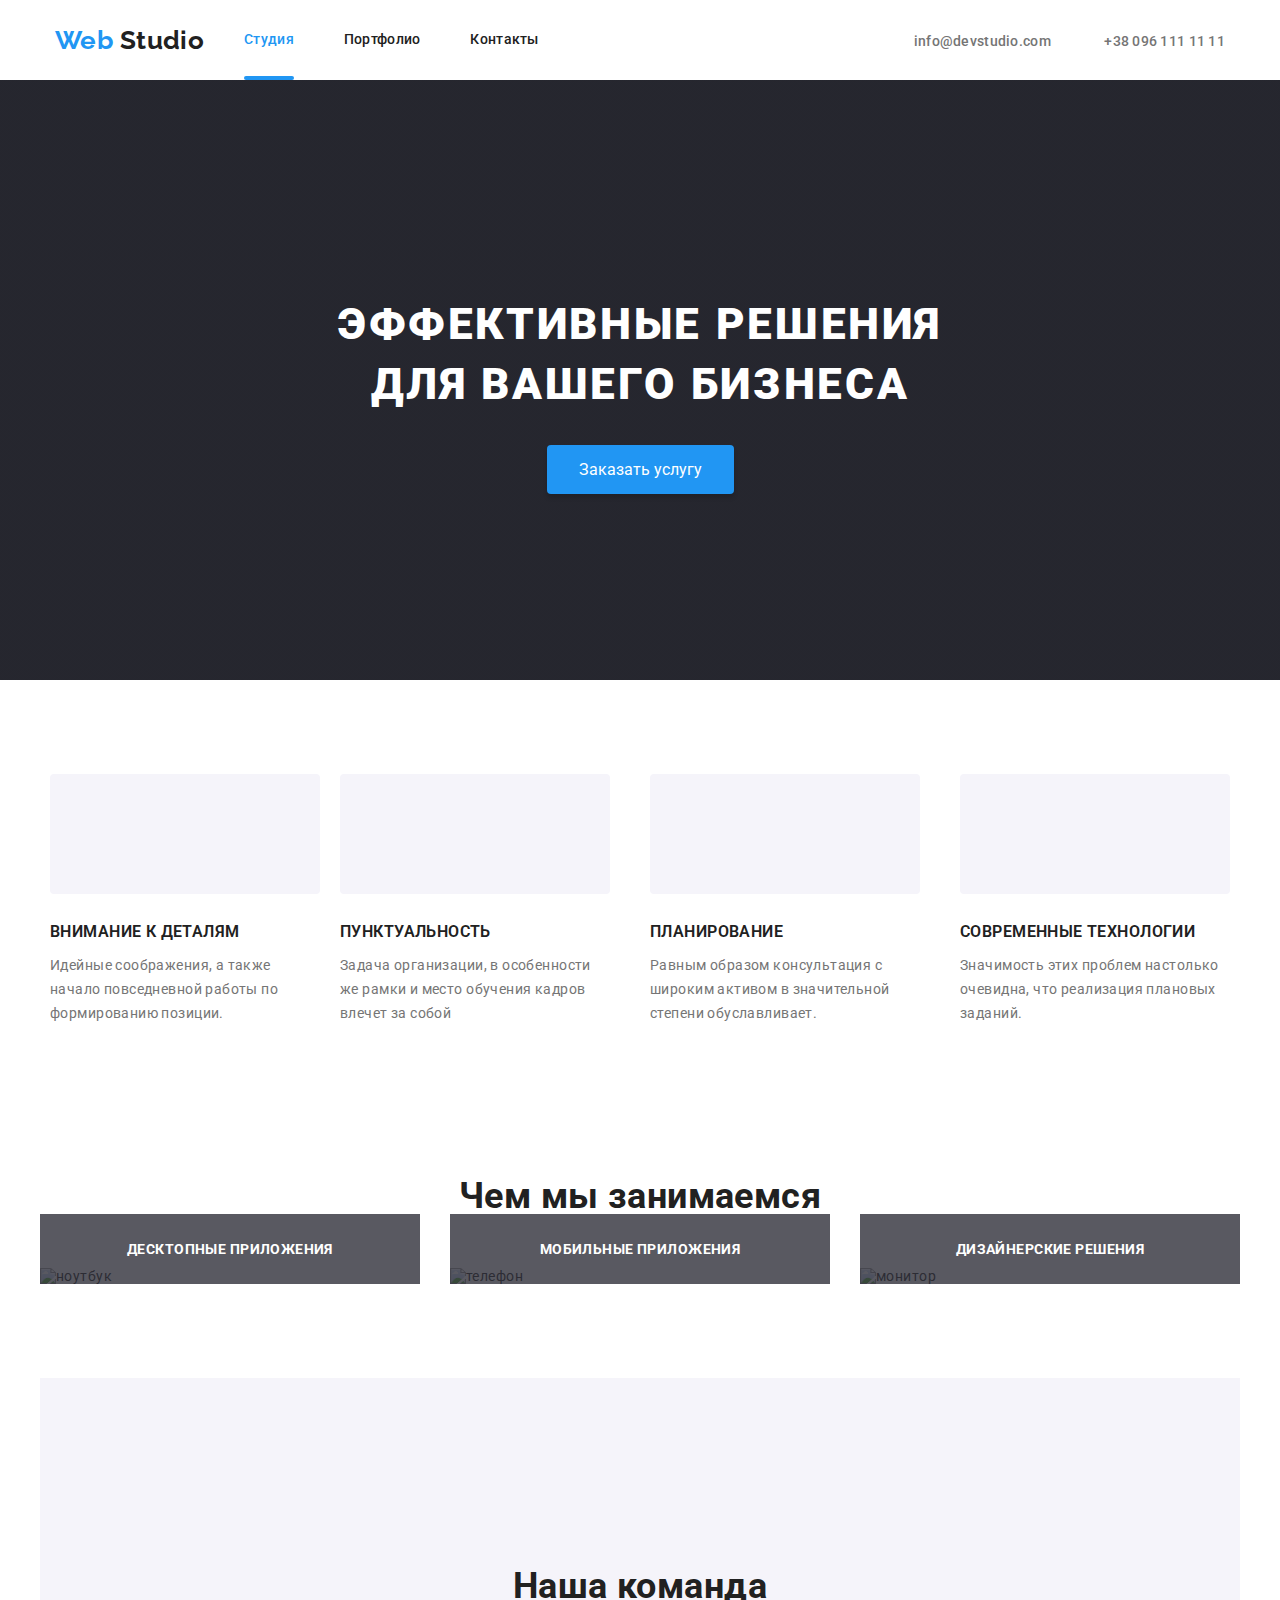
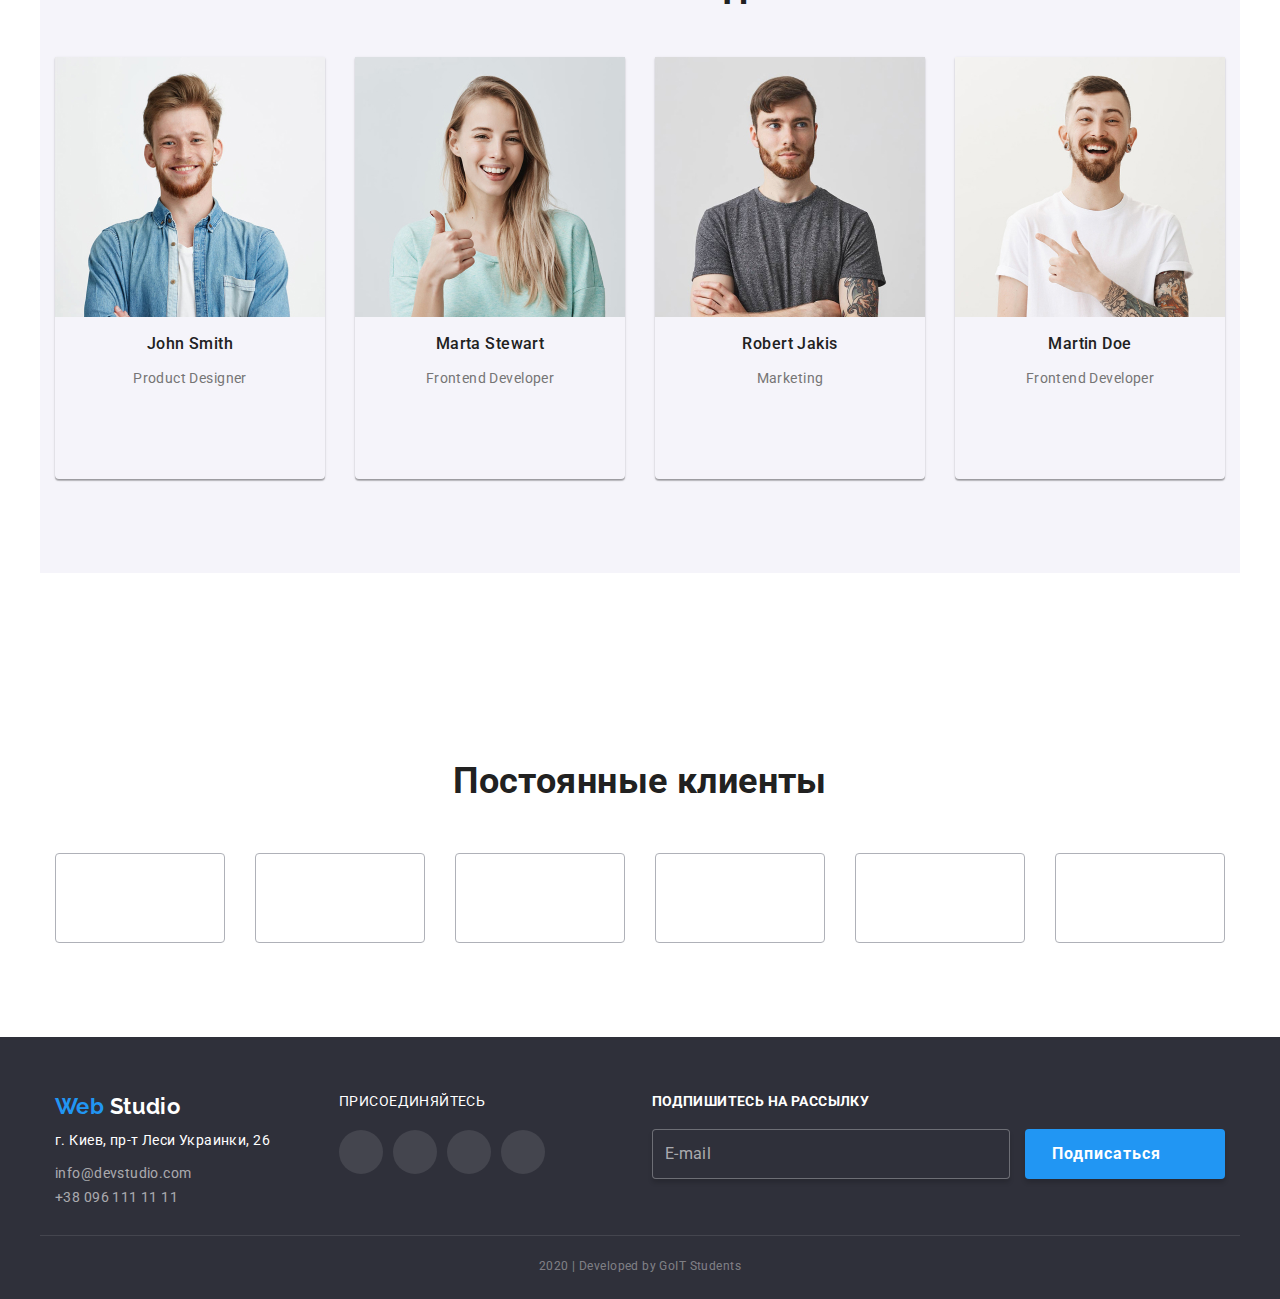
==== index.html @ 8fcf107e "add scss and color" ====
<!DOCTYPE html>
<html lang="ru">
  <head>
    <meta charset="UTF-8" />
    <meta name="viewport" content="width=device-width, initial-scale=1.0" />
    <title>Студия</title>
    <link
      href="https://fonts.googleapis.com/css2?family=Raleway:wght@700&family=Roboto:wght@400;500;700&display=swap"
      rel="stylesheet"
    />
    <link
      rel="stylesheet"
      href="https://cdnjs.cloudflare.com/ajax/libs/modern-normalize/0.6.0/modern-normalize.min.css"
    />
    <link rel="stylesheet" href="./css/main.min.css" />
  </head>
  <body>
    <!-- шапка-->
    <header>
      <div class="container mainmenu">
        <nav class="topmenu">
          <a href="./index.html" class="logo">
            <span class="logo-blue">Web</span> Studio</a
          >
          <ul class="navigatoin clermargin">
            <li class="item">
              <a href="./index.html" class="navigatoin-link current">Студия</a>
            </li>
            <li class="item">
              <a href="./portfolio.html" class="navigatoin-link">Портфолио </a>
            </li>
            <li class="item">
              <a href="#" class="navigatoin-link">Контакты</a>
            </li>
          </ul>
        </nav>
        <ul class="clermargin connect">
          <li class="item connect-navigation">
            <svg class="connect-icon" width="16" height="11">
              <use href="./img/sprite.svg#mail"></use>
            </svg>
            <a href="mailto:info@devstudio.com" class="contacts-link">
              info@devstudio.com</a
            >
          </li>
          <li class="item connect-navigation">
            <svg class="connect-icon" width="10" height="15">
              <use href="./img/sprite.svg#Phone"></use>
            </svg>
            <a href="tel:+380961111111" class="contacts-link"
              >+38 096 111 11 11</a
            >
          </li>
        </ul>
      </div>
    </header>
    <!-- banner-->
    <section class="banner">
      <h1 class="banner-text">
        эффективные решения <br />
        для вашего бизнеса
      </h1>
      <button type="button" class="banner-buy" data-modal-open>
        Заказать услугу
      </button>
      </div>
        <div class="backdrop is-hidden" data-modal>
          <div class="modal">
            <form action="" class="form" autocomplete="off">
              <b class="form-title">Оставьте свои данные, мы вам перезвоним</b>

              <div class="form-field">
                <input
                  id="mean"
                  type="text"
                  class="modal-input"
                  name="data-contacts"
                  placeholder=" "
                />
                <label for="mean" class="form-label"> Имя</label>
                <svg class="icon-modal" width="18" height="18">
                  <use href="./img/sprite.svg#mean"></use>
                </svg>
              </div>
              <div class="form-field">
                <input
                  id="tel"
                  type="text"
                  class="modal-input"
                  name="data-contacts"
                  placeholder=" "
                />
                <label for="tel" class="form-label"> Телефон</label>
                <svg class="icon-modal" width="18" height="18">
                  <use href="./img/sprite.svg#tel"></use>
                </svg>
              </div>
              <div class="form-field">
                <input
                  id="post"
                  type="text"
                  class="modal-input tel"
                  name="data-contacts"
                  placeholder=" "
                />
                <label for="post" class="form-label"> Почта</label>
                <svg class="icon-modal" width="18" height="18">
                  <use href="./img/sprite.svg#post"></use>
                </svg>
              </div>
              <div class="form-field">
                <input
                  id="coment"
                  type="textarea"
                  class="modal-input coment"
                  name="data-contacts"
                  placeholder=" "
                />
                <label for="coment" class="form-label coment">
                  Комментарий</label
                >
              </div>
              <div class="terms-field">
                <label class="label-checkbox">
                  <input
                    type="checkbox"
                    name="checkbox"
                    check
                    class="input-checkbox"
                  />
                  <span class="icon-checkbox"></span>

                  Соглашаюсь с рассылкой и принимаю
                  <a href="#" class="link-terms"> Условия договора</a>
                </label>
              </div>
              <button type="submit" class="button-submit">Отправить</button>
            </form>
            <button data-modal-close class="modal-btn">
              <svg class="icon-close" width="18" height="18">
                <use href="./img/sprite.svg#close"></use>
              </svg>
            </button>
          </div>
        </div>
    </section>
    <main>
      <!-- особенности  -->
      <section class="properties container downspace">
        <!-- <h2 class="properties-title">особенности</h2> -->
        <ul class="clermargin grup-block">
          <li class="properties-icon">
            <div class="feature-icon">
              <svg class="antenna" width="70" height="65">
                <use href="./img/sprite.svg#antenna"></use>
              </svg>
            </div>
            <h3 class="properties-link">Внимание к деталям</h3>
            <p class="properties-text">
              Идейные соображения, а также начало повседневной работы по
              формированию позиции.
            </p>
          </li>
          <li class="item properties-icon">
            <div class="feature-icon">
              <svg class="antenna" width="70" height="65">
                <use href="./img/sprite.svg#clock"></use>
              </svg>
            </div>
            <h3 class="properties-link">Пунктуальность</h3>
            <p class="properties-text">
              Задача организации, в особенности же рамки и место обучения кадров
              влечет за собой
            </p>
          </li>
          <li class="item properties-icon">
            <div class="feature-icon">
              <svg class="antenna" width="70" height="70">
                <use href="./img/sprite.svg#diagram1"></use>
              </svg>
            </div>
            <h3 class="properties-link">Планирование</h3>
            <p class="properties-text">
              Равным образом консультация с широким активом в значительной
              степени обуславливает.
            </p>
          </li>
          <li class="item properties-icon">
            <div class="feature-icon">
              <svg class="antenna" width="70" height="65">
                <use href="./img/sprite.svg#astronaut"></use>
              </svg>
            </div>
            <h3 class="properties-link">Современные технологии</h3>
            <p class="properties-text">
              Значимость этих проблем настолько очевидна, что реализация
              плановых заданий.
            </p>
          </li>
        </ul>
      </section>
      <!-- Чем мы занимаемся -->
      <section class="worck container downspace">
        <h2 class="topic">Чем мы занимаемся</h2>
        <ul class="clermargin grup-block worck-box">
          <li class="item">
            <img src="./img/box1.jpg" alt=" ноутбук" width="380" />
            <a href="#" class="worck-link">Десктопные приложения</a>
          </li>
          <li class="item">
            <img src="./img/box2.jpg" alt="телефон" width="380" />
            <a href="#" class="worck-link">Мобильные приложения</a>
          </li>
          <li class="item">
            <img src="./img/box3.jpg" alt="монитор" width="380" />
            <a href="#" class="worck-link">Дизайнерские решения</a>
          </li>
        </ul>
      </section>
      <!-- Наша команда -->
      <section class="comand container downspace">
        <h2 class="topic">Наша команда</h2>
        <ul class="clermargin grup-block">
          <li class="item">
            <img
              src="./img/johnsmith.jpg"
              alt="Фотография Джона Смита"
              width="270"
            />
            <h3 class="comand-name autocenter">John Smith</h3>
            <p class="comand-position autocenter">Product Designer</p>
            <ul class="command-link">
              <li>
                <a href="#">
                  <svg class="social-link" width="44" height="44">
                    <use href="./img/sprite.svg#instagram"></use>
                  </svg>
                </a>
              </li>
              <li>
                <a href="#">
                  <svg class="social-link" width="44" height="44">
                    <use href="./img/sprite.svg#twitter"></use>
                  </svg>
                </a>
              </li>
              <li>
                <a href="#">
                  <svg class="social-link" width="44" height="44">
                    <use href="./img/sprite.svg#facebook"></use>
                  </svg>
                </a>
              </li>
              <li>
                <a href="#">
                  <svg class="social-link" width="44" height="44">
                    <use href="./img/sprite.svg#linkid"></use>
                  </svg>
                </a>
              </li>
            </ul>
          </li>
          <li class="item">
            <img
              src="./img/marta.jpg"
              alt="Фотография Марты Стюарт"
              width="270"
            />
            <h3 class="comand-name autocenter">Marta Stewart</h3>
            <p class="comand-position autocenter">Frontend Developer</p>
            <ul class="command-link">
              <li>
                <a href="#">
                  <svg class="social-link" width="44" height="44">
                    <use href="./img/sprite.svg#instagram"></use>
                  </svg>
                </a>
              </li>
              <li>
                <a href="#">
                  <svg class="social-link" width="44" height="44">
                    <use href="./img/sprite.svg#twitter"></use>
                  </svg>
                </a>
              </li>
              <li>
                <a href="#">
                  <svg class="social-link" width="44" height="44">
                    <use href="./img/sprite.svg#facebook"></use>
                  </svg>
                </a>
              </li>
              <li>
                <a href="#">
                  <svg class="social-link" width="44" height="44">
                    <use href="./img/sprite.svg#linkid"></use>
                  </svg>
                </a>
              </li>
            </ul>
          </li>
          <li class="item">
            <img
              src="./img/robertjakis.jpg"
              alt="Фотография Роберта Джекиса"
              width="270"
            />
            <h3 class="comand-name autocenter">Robert Jakis</h3>
            <p class="comand-position autocenter">Marketing</p>
            <ul class="command-link">
              <li>
                <a href="#">
                  <svg class="social-link" width="44" height="44">
                    <use href="./img/sprite.svg#instagram"></use>
                  </svg>
                </a>
              </li>
              <li>
                <a href="#">
                  <svg class="social-link" width="44" height="44">
                    <use href="./img/sprite.svg#twitter"></use>
                  </svg>
                </a>
              </li>
              <li>
                <a href="#">
                  <svg class="social-link" width="44" height="44">
                    <use href="./img/sprite.svg#facebook"></use>
                  </svg>
                </a>
              </li>
              <li>
                <a href="#">
                  <svg class="social-link" width="44" height="44">
                    <use href="./img/sprite.svg#linkid"></use>
                  </svg>
                </a>
              </li>
            </ul>
          </li>
          <li class="item">
            <img
              src="./img/martin.jpg"
              alt="Фотография Мартина Дое"
              width="270"
            />
            <h3 class="comand-name autocenter">Martin Doe</h3>
            <p class="comand-position autocenter">Frontend Developer</p>
            <ul class="command-link">
              <li>
                <a href="#">
                  <svg class="social-link" width="44" height="44">
                    <use href="./img/sprite.svg#instagram"></use>
                  </svg>
                </a>
              </li>
              <li>
                <a href="#">
                  <svg class="social-link" width="44" height="44">
                    <use href="./img/sprite.svg#twitter"></use>
                  </svg>
                </a>
              </li>
              <li>
                <a href="#">
                  <svg class="social-link" width="44" height="44">
                    <use href="./img/sprite.svg#facebook"></use>
                  </svg>
                </a>
              </li>
              <li>
                <a href="#">
                  <svg class="social-link" width="44" height="44">
                    <use href="./img/sprite.svg#linkid"></use>
                  </svg>
                </a>
              </li>
            </ul>
          </li>
        </ul>
      </section>
      <!-- Постоянные клиенты-->
      <section class="clients container downspace">
        <h2 class="topic">Постоянные клиенты</h2>
        <ul class="clermargin grup-block">
          <li class="item clients-logo">
            <a href="#">
              <svg class="clients-ico" width="45" height="49">
                <use href="./img/sprite.svg#logo1"></use>
              </svg>
            </a>
          </li>
          <li class="item clients-logo">
            <a href="#">
              <svg class="clients-ico" width="40" height="50">
                <use href="./img/sprite.svg#logo2"></use>
              </svg>
            </a>
          </li>
          <li class="item clients-logo">
            <a href="#">
              <svg class="clients-ico" width="41" height="42">
                <use href="./img/sprite.svg#logo3"></use>
              </svg>
            </a>
          </li>
          <li class="item clients-logo">
            <a href="#">
              <svg class="clients-ico" width="80" height="42">
                <use href="./img/sprite.svg#logo4"></use>
              </svg>
            </a>
          </li>
          <li class="item clients-logo">
            <a href="#">
              <svg class="clients-ico" width="59" height="47">
                <use href="./img/sprite.svg#logo5"></use>
              </svg>
            </a>
          </li>
          <li class="item clients-logo">
            <a href="#">
              <svg class="clients-ico" width="88" height="45">
                <use href="./img/sprite.svg#logo6"></use>
              </svg>
            </a>
          </li>
        </ul>
      </section>
    </main>
    <!-- подвал    -->
    <footer>
      <div class="fotter-main container">
        <address class="fotter-addres">
          <a href="./index.html" class="fotter-logo">
            <span class="logo-blue">Web</span> Studio</a
          >
          <p class="street">г. Киев, пр-т Леси Украинки, 26</p>
          <ul class="footer-mail">
            <li>
              <a href="mailto:info@devstudio.com" class="fotter-contacts">
                info@devstudio.com</a
              >
            </li>
            <li>
              <a href="tel:+380961111111" class="fotter-contacts"
                >+38 096 111 11 11</a
              >
            </li>
          </ul>
        </address>

        <div>
          <p class="join">присоединяйтесь</p>
          <ul class="command-link footer-social">
            <li>
              <a href="#">
                <svg class="social-ico" width="44" height="44">
                  <use href="./img/sprite.svg#instagram"></use>
                </svg>
              </a>
            </li>
            <li>
              <a href="#">
                <svg class="social-ico" width="44" height="44">
                  <use href="./img/sprite.svg#twitter"></use>
                </svg>
              </a>
            </li>
            <li>
              <a href="#">
                <svg class="social-ico" width="44" height="44">
                  <use href="./img/sprite.svg#facebook"></use>
                </svg>
              </a>
            </li>
            <li>
              <a href="#">
                <svg class="social-ico" width="44" height="44">
                  <use href="./img/sprite.svg#linkid"></use>
                </svg>
              </a>
            </li>
          </ul>
        </div>
        <div class="join-form">
          <b class="join">Подпишитесь на рассылку</b>
          <form action="#">
            <input
              type="email"
              name="email"
              placeholder="E-mail"
              class="form-input"
            />
            <button type="submit" class="submit-botton">
              Подписаться
              <svg class="icon-send" width="24" height="24">
                <use href="./img/sprite.svg#footerfly"></use>
              </svg>
            </button>
          </form>
        </div>
      </div>
      <p class="copi container">2020 | Developed by GoIT Students</p>
    </footer>
    <script>
    (() => {
  const refs = {
    openModalBtn: document.querySelector("[data-modal-open]"),
    closeModalBtn: document.querySelector("[data-modal-close]"),
    modal: document.querySelector("[data-modal]"),
  };

  refs.openModalBtn.addEventListener("click", toggleModal);
  refs.closeModalBtn.addEventListener("click", toggleModal);

  function toggleModal() {
    refs.modal.classList.toggle("is-hidden");
  }
})();
    </script>
  </body>
</html>
---- css/main.min.css ----
img{display:block;max-width:100%;height:auto}a{text-decoration:none}ul{list-style-type:none}.container{margin-left:auto;margin-right:auto;width:1200px;padding-left:15px;padding-right:15px}.clermargin{margin-top:0px;margin-bottom:0px}.downspace{padding-top:94px;padding-bottom:94px;padding-left:0px;padding-right:0px}.autocenter{text-align:center}.grup-block{display:-webkit-box;display:-ms-flexbox;display:flex;-ms-flex-line-pack:center;align-content:center;-webkit-box-pack:center;-ms-flex-pack:center;justify-content:center;padding-left:0px}.grup-block .item+.item{margin-left:30px}body{font-family:Roboto, sans-serif;color:#212121;font-weight:400;font-size:14px;line-height:16px;letter-spacing:0.03em}.header{background:#fff}.mainmenu{display:-webkit-box;display:-ms-flexbox;display:flex;-webkit-box-align:center;-ms-flex-align:center;align-items:center;-webkit-box-pack:justify;-ms-flex-pack:justify;justify-content:space-between}.topmenu{display:-webkit-box;display:-ms-flexbox;display:flex;-webkit-box-align:center;-ms-flex-align:center;align-items:center;-webkit-box-pack:start;-ms-flex-pack:start;justify-content:flex-start}.logo{font-family:Raleway;font-weight:700;font-size:26px;line-height:1.19;color:#212121}.logo-blue{color:#2196f3}.navigatoin{display:-webkit-box;display:-ms-flexbox;display:flex}.navigatoin .item:not(:last-child){margin-right:50px}.navigatoin-link{font-weight:500;font-size:14px;line-height:1.14;letter-spacing:0.02em;color:#212121;display:block;padding-top:32px;padding-bottom:32px;-webkit-transition:color 250ms cubic-bezier(0.4, 0, 0.2, 1);transition:color 250ms cubic-bezier(0.4, 0, 0.2, 1)}.current{position:relative;color:#2196f3}.current::after{content:"";position:absolute;width:100%;height:4px;left:0;margin-top:44px;background:#2196f3;border-radius:2px}h2{margin-top:0px;margin-bottom:0px}.connect{display:-webkit-box;display:-ms-flexbox;display:flex;-webkit-box-align:baseline;-ms-flex-align:baseline;align-items:baseline}.connect .item+.item{margin-left:30px}.contacts-link{font-weight:500;font-size:14px;line-height:16px;letter-spacing:0.02em;color:#757575;-webkit-transition:color 250ms cubic-bezier(0.4, 0, 0.2, 1);transition:color 250ms cubic-bezier(0.4, 0, 0.2, 1)}.navigatoin-link:hover,.navigatoin-link:focus,.contacts-link:hover,.contacts-link:focus{color:#2196f3;-webkit-transition:color 250ms cubic-bezier(0.4, 0, 0.2, 1);transition:color 250ms cubic-bezier(0.4, 0, 0.2, 1)}.connect-navigation{fill:#757575}.connect-navigation:hover,.connect-navigation:focus{fill:#2196f3}.connect-icon{margin-right:10px}.banner{text-align:center;background-size:cover;margin-left:auto;margin-right:auto;background-repeat:no-repeat;display:-webkit-box;display:-ms-flexbox;display:flex;-webkit-box-orient:vertical;-webkit-box-direction:normal;-ms-flex-direction:column;flex-direction:column;-webkit-box-pack:center;-ms-flex-pack:center;justify-content:center;background-position:center;max-width:1600px;height:600px;background-color:#000;background-image:-webkit-gradient(linear, left top, left bottom, from(rgba(47,48,58,0.8)), to(rgba(47,48,58,0.8))),url("../img/Topbanner.jpg");background-image:linear-gradient(rgba(47,48,58,0.8), rgba(47,48,58,0.8)),url("../img/Topbanner.jpg")}.banner-text{font-weight:900;font-size:44px;line-height:1.36;letter-spacing:0.06em;text-transform:uppercase;margin-bottom:30px;color:#fff}.banner-buy{display:inline-block;margin-left:auto;margin-right:auto;padding:10px 32px;font-size:16px;line-height:1.87;background-color:#2196f3;color:#fff;border:none;-webkit-box-shadow:0px 4px 4px rgba(0,0,0,0.15);box-shadow:0px 4px 4px rgba(0,0,0,0.15);border-radius:4px}.properties-icon{margin-left:auto;margin-right:auto;display:block;content:"";height:120px;width:270px}.feature-icon{display:-webkit-box;display:-ms-flexbox;display:flex;-webkit-box-pack:center;-ms-flex-pack:center;justify-content:center;-webkit-box-align:center;-ms-flex-align:center;align-items:center;width:270px;height:120px;border-radius:4px;background:#f5f4fa}.properties-link{font-weight:600;text-transform:uppercase;margin-top:30px;margin-bottom:10px}.properties-text{line-height:1.71;color:#757575;margin-bottom:0px}.topic{text-align:center;margin-bottom:50px;padding-top:94px;font-weight:700;font-size:36px;line-height:1.16}.worck-box{position:relative}.worck-link{position:absolute;display:block;text-align:center;padding-top:27px;padding-bottom:27px;margin:0;bottom:0;width:380px;background:rgba(47,48,58,0.8);font-weight:700;text-transform:uppercase;color:#fff}.comand{background-color:#f5f4fa}.command-link{display:-webkit-box;display:-ms-flexbox;display:flex;-ms-flex-line-pack:center;align-content:center;-webkit-box-pack:center;-ms-flex-pack:center;justify-content:center;-webkit-box-align:center;-ms-flex-align:center;align-items:center;padding:0px;margin-bottom:32px}.comand .item{-webkit-box-shadow:0px 2px 1px rgba(0,0,0,0.2),0px 1px 1px rgba(0,0,0,0.14),0px 1px 3px rgba(0,0,0,0.12);box-shadow:0px 2px 1px rgba(0,0,0,0.2),0px 1px 1px rgba(0,0,0,0.14),0px 1px 3px rgba(0,0,0,0.12);border-radius:0px 0px 4px 4px}.comand-name{font-weight:500;line-height:1.18}.comand-position{line-height:1.18;color:#757575}.social-link{fill:#afb1b8;margin-right:10px;-webkit-transition:color 250ms cubic-bezier(0.4, 0, 0.2, 1);transition:color 250ms cubic-bezier(0.4, 0, 0.2, 1)}.social-link:hover,.social-link:focus{fill:#fff;background:#2196f3;border-radius:50%}.clients-logo{display:-webkit-box;display:-ms-flexbox;display:flex;-webkit-box-pack:center;-ms-flex-pack:center;justify-content:center;-webkit-box-align:center;-ms-flex-align:center;align-items:center;cursor:pointer;-webkit-transition:color 250ms cubic-bezier(0.4, 0, 0.2, 1);transition:color 250ms cubic-bezier(0.4, 0, 0.2, 1);width:170px;height:90px;border-radius:4px;border:1px solid #afb1b8}.clients-ico{fill:#afb1b8;-webkit-transition:fill 250ms cubic-bezier(0.4, 0, 0.2, 1);transition:fill 250ms cubic-bezier(0.4, 0, 0.2, 1)}.clients-logo:hover,.clients-logo:focus{border-color:#2196f3}.clients-ico:hover,.clients-ico:focus{fill:#2196f3}footer{background:#2f303a}.fotter-main{display:-webkit-box;display:-ms-flexbox;display:flex;-webkit-box-pack:start;-ms-flex-pack:start;justify-content:flex-start;padding-top:56px}.fotter-logo{font-family:Raleway;font-weight:700;font-size:22px;line-height:1.19;color:#fff}.fotter-addres{display:-webkit-box;display:-ms-flexbox;display:flex;-webkit-box-orient:vertical;-webkit-box-direction:normal;-ms-flex-direction:column;flex-direction:column;margin-right:69px;line-height:1.71;color:#fff;font-style:normal}.street{margin-top:10px;margin-bottom:9px}.fotter-contacts{line-height:1.71;color:rgba(255,255,255,0.6)}.footer-mail{padding:0px;margin:0px}.join{text-transform:uppercase;color:#fff;margin-top:0px;margin-bottom:21px}.footer-social{margin-top:0px;margin-bottom:0px;margin-right:94px}.social-ico{fill:#fff;background:rgba(255,255,255,0.1);border-radius:50%;margin-right:10px;-webkit-transition:fill 250ms cubic-bezier(0.4, 0, 0.2, 1);transition:fill 250ms cubic-bezier(0.4, 0, 0.2, 1)}.social-ico:hover,.social-ico:focus{fill:#fff;background:#2196f3;border-radius:50%}.join-form{margin-left:auto;margin-bottom:56px}.form-input{display:inline-block;margin-right:12px;margin-top:20px;padding:0;width:358px;height:50px;border:1px solid rgba(255,255,255,0.3);-webkit-box-shadow:0px 4px 4px rgba(0,0,0,0.15);box-shadow:0px 4px 4px rgba(0,0,0,0.15);border-radius:4px;background-color:#2f303a;cursor:pointer}.form-input::-webkit-input-placeholder{padding:0 12px;font-size:16px;line-height:1, 87;letter-spacing:0.03em;color:rgba(255,255,255,0.6)}.form-input:-ms-input-placeholder{padding:0 12px;font-size:16px;line-height:1, 87;letter-spacing:0.03em;color:rgba(255,255,255,0.6)}.form-input::-ms-input-placeholder{padding:0 12px;font-size:16px;line-height:1, 87;letter-spacing:0.03em;color:rgba(255,255,255,0.6)}.form-input::placeholder{padding:0 12px;font-size:16px;line-height:1, 87;letter-spacing:0.03em;color:rgba(255,255,255,0.6)}.submit-botton{position:relative;padding:0;padding-left:27px;min-width:200px;height:50px;background:#2196f3;-webkit-box-shadow:0px 4px 4px rgba(0,0,0,0.15);box-shadow:0px 4px 4px rgba(0,0,0,0.15);border-radius:4px;border:#2196f3;color:#fff;font-weight:700;font-size:16px;line-height:1.87;letter-spacing:0.06em;text-align:start;cursor:pointer}.icon-send{position:absolute;fill:#fff;top:50%;-webkit-transform:translateY(-50%);transform:translateY(-50%);right:28px;margin-left:10px}.copi{text-align:center;margin-top:0;margin-bottom:0;padding-top:18px;padding-bottom:21px;border-top:1px solid rgba(255,255,255,0.1);font-size:12px;line-height:2;color:rgba(255,255,255,0.4)}.portfolio{display:block;text-align:center}.portfolio-button{font-family:Roboto;font-weight:500;font-size:16px;line-height:1.62;letter-spacing:0.03em;padding:6px 22px;text-align:center;border-radius:4px;background:#f5f4fa;border-radius:4px;border:none;-webkit-transition:color 250ms cubic-bezier(0.4, 0, 0.2, 1);transition:color 250ms cubic-bezier(0.4, 0, 0.2, 1)}.portfolio-button:not(:last-child){margin-right:8px}.portfolio-button:hover,.portfolio-button:focus{background:#2196f3;color:#ffffff;-webkit-box-shadow:0px 2px 2px rgba(0,0,0,0.12),0px 1px 2px rgba(0,0,0,0.08),0px 3px 1px rgba(0,0,0,0.1);box-shadow:0px 2px 2px rgba(0,0,0,0.12),0px 1px 2px rgba(0,0,0,0.08),0px 3px 1px rgba(0,0,0,0.1);border-radius:4px}.flex-link{display:-webkit-box;display:-ms-flexbox;display:flex;-ms-flex-wrap:wrap;flex-wrap:wrap;padding-top:50px;margin-top:0px;margin-bottom:0px}.flex-item{margin-right:30px;margin-bottom:30px;width:380px;text-align:center}.flex-item:nth-child(3n){margin-right:0}.flex-item:nth-last-child(-n+3){margin-bottom:0}.flex-item:hover,.flex-item:focus{-webkit-box-shadow:1px 4px 6px rgba(0,0,0,0.16),0px 4px 4px rgba(0,0,0,0.06),0px 1px 1px rgba(0,0,0,0.12);box-shadow:1px 4px 6px rgba(0,0,0,0.16),0px 4px 4px rgba(0,0,0,0.06),0px 1px 1px rgba(0,0,0,0.12);cursor:pointer}.flex-item:hover .tehno,.flex-item:focus .tehno{-webkit-transform:translateY(0);transform:translateY(0)}.portfolio-title{font-size:18px;line-height:2;letter-spacing:0.06em;margin-top:20px;margin-bottom:8px}.portfolio-area{font-size:16px;line-height:1.87;color:#757575;margin-bottom:0px}.portfolio-img{position:relative;overflow:hidden}.tehno{position:absolute;top:0;left:0;width:100%;height:100%;margin:0;padding:63px 24px;text-align:left;pointer-events:none;font-size:18px;line-height:1.56;color:#fff;background-color:rgba(33,150,243,0.9);-webkit-transform:translateY(101%);transform:translateY(101%);-webkit-transition:-webkit-transform 250ms cubic-bezier(0.4, 0, 0.2, 1);transition:-webkit-transform 250ms cubic-bezier(0.4, 0, 0.2, 1);transition:transform 250ms cubic-bezier(0.4, 0, 0.2, 1);transition:transform 250ms cubic-bezier(0.4, 0, 0.2, 1), -webkit-transform 250ms cubic-bezier(0.4, 0, 0.2, 1)}.backdrop.is-hidden{visibility:hidden;opacity:0;pointer-events:none}.backdrop{position:fixed;z-index:5;top:0;left:0;width:100%;height:100%;visibility:visible;opacity:1;background:rgba(0,0,0,0.2);-webkit-transition:opacity 250ms cubic-bezier(0.4, 0, 0.2, 1);transition:opacity 250ms cubic-bezier(0.4, 0, 0.2, 1)}.is-hidden .modal{-webkit-transform:translate(-50%, -50%) scale(0.7);transform:translate(-50%, -50%) scale(0.7)}.modal{position:absolute;top:50%;left:50%;-webkit-transform:translate(-50%, -50%) scale(1);transform:translate(-50%, -50%) scale(1);width:528px;height:581px;background:#fff;-webkit-box-shadow:0px 2px 1px rgba(0,0,0,0.2),0px 1px 1px rgba(0,0,0,0.14),0px 1px 3px rgba(0,0,0,0.12);box-shadow:0px 2px 1px rgba(0,0,0,0.2),0px 1px 1px rgba(0,0,0,0.14),0px 1px 3px rgba(0,0,0,0.12);border-radius:4px;-webkit-transition:-webkit-transform 250ms cubic-bezier(0.4, 0, 0.2, 1);transition:-webkit-transform 250ms cubic-bezier(0.4, 0, 0.2, 1);transition:transform 250ms cubic-bezier(0.4, 0, 0.2, 1);transition:transform 250ms cubic-bezier(0.4, 0, 0.2, 1), -webkit-transform 250ms cubic-bezier(0.4, 0, 0.2, 1)}.modal-btn{position:absolute;top:-10px;right:-10px;width:30px;height:30px;padding:0;border:0;border-radius:50%;background-color:#fff;-webkit-box-shadow:0px 2px 1px rgba(0,0,0,0.2),0px 1px 1px rgba(0,0,0,0.14),0px 1px 3px rgba(0,0,0,0.12);box-shadow:0px 2px 1px rgba(0,0,0,0.2),0px 1px 1px rgba(0,0,0,0.14),0px 1px 3px rgba(0,0,0,0.12);cursor:pointer}.icon-close{position:absolute;top:50%;left:50%;-webkit-transform:translate(-50%, -50%);transform:translate(-50%, -50%)}.form{margin:40px;width:448px}.form-title{display:block;margin-top:40px;margin-bottom:30px;text-align:center;font-weight:700;font-size:20px}.form-field{position:relative;margin-bottom:30px}.form-field.terms{display:-webkit-box;display:-ms-flexbox;display:flex}.modal-input{display:block;width:100%;height:40px;padding:0 0 0 42px;cursor:pointer;border:1px solid rgba(33,33,33,0.2);border-radius:4px;-webkit-transition:border-color 250ms cubic-bezier(0.4, 0, 0.2, 1);transition:border-color 250ms cubic-bezier(0.4, 0, 0.2, 1)}.form-label{position:absolute;top:50%;-webkit-transform:translateY(-50%);transform:translateY(-50%);left:42px;font-size:14px;line-height:1.14;letter-spacing:0.01em;color:#757575;-webkit-transition:color 250ms cubic-bezier(0.4, 0, 0.2, 1),-webkit-transform 250ms cubic-bezier(0.4, 0, 0.2, 1);transition:color 250ms cubic-bezier(0.4, 0, 0.2, 1),-webkit-transform 250ms cubic-bezier(0.4, 0, 0.2, 1);transition:transform 250ms cubic-bezier(0.4, 0, 0.2, 1),color 250ms cubic-bezier(0.4, 0, 0.2, 1);transition:transform 250ms cubic-bezier(0.4, 0, 0.2, 1),color 250ms cubic-bezier(0.4, 0, 0.2, 1),-webkit-transform 250ms cubic-bezier(0.4, 0, 0.2, 1)}.form-label.coment{top:12px;left:16px}.modal-input.coment{resize:none;height:120px;padding:0 0 0 16px;cursor:pointer}.icon-modal{position:absolute;display:block;top:50%;-webkit-transform:translateY(-50%);transform:translateY(-50%);left:16px;margin-right:8px;-webkit-transition:fill 250ms cubic-bezier(0.4, 0, 0.2, 1);transition:fill 250ms cubic-bezier(0.4, 0, 0.2, 1)}.modal-input:focus+.form-label.form-label.coment,.modal-input:not(:placeholder-shown)+.form-label.form-label.coment{-webkit-transform:translateY(-35px);transform:translateY(-35px);color:#2196f3}.modal-input:focus+.form-label,.modal-input:not(:placeholder-shown)+.form-label{-webkit-transform:translate(-23px, -40px);transform:translate(-23px, -40px);color:#2196f3}.modal-input:focus ~ .icon-modal,.modal-input:not(:placeholder-shown) ~ .icon-modal{fill:#2196f3}.modal-input:focus,.modal-input:not(:placeholder-shown){border-color:#2196f3;outline:none}.terms-field{width:100%;text-align:left}.label-checkbox{display:-webkit-box;display:-ms-flexbox;display:flex;font-size:14px;line-height:1.71;-webkit-box-align:center;-ms-flex-align:center;align-items:center;color:#757575;cursor:pointer}.input-checkbox{position:absolute;width:1px;height:1px;margin:-1px;border:0px;padding:0px;clip:rect(0 0 0 0);overflow:hidden}.input-checkbox:checked+.icon-checkbox{background-color:#2196f3;background-image:url(../img/check.svg);background-size:cover;border-radius:2px;border-color:blue-text-color}.icon-checkbox{display:inline-block;width:15px;height:15px;border-radius:2px;margin-right:8px;border:2px solid #212121;background-color:#fff;-webkit-transition:250ms cubic-bezier(0.4, 0, 0.2, 1);transition:250ms cubic-bezier(0.4, 0, 0.2, 1)}.link-terms{display:block;margin-left:5px;color:#2196f3;text-decoration:underline;text-align:right}.button-submit{min-width:200px;height:50px;padding:0;margin-top:30px;margin-bottom:40px;cursor:pointer;font-weight:700;font-size:16px;line-height:1.87;text-align:center;letter-spacing:0.06em;color:#fff;border-color:#2196f3;background:#2196f3;-webkit-box-shadow:0px 4px 4px rgba(0,0,0,0.15);box-shadow:0px 4px 4px rgba(0,0,0,0.15);border-radius:4px;border:0}
/*# sourceMappingURL=main.min.css.map */
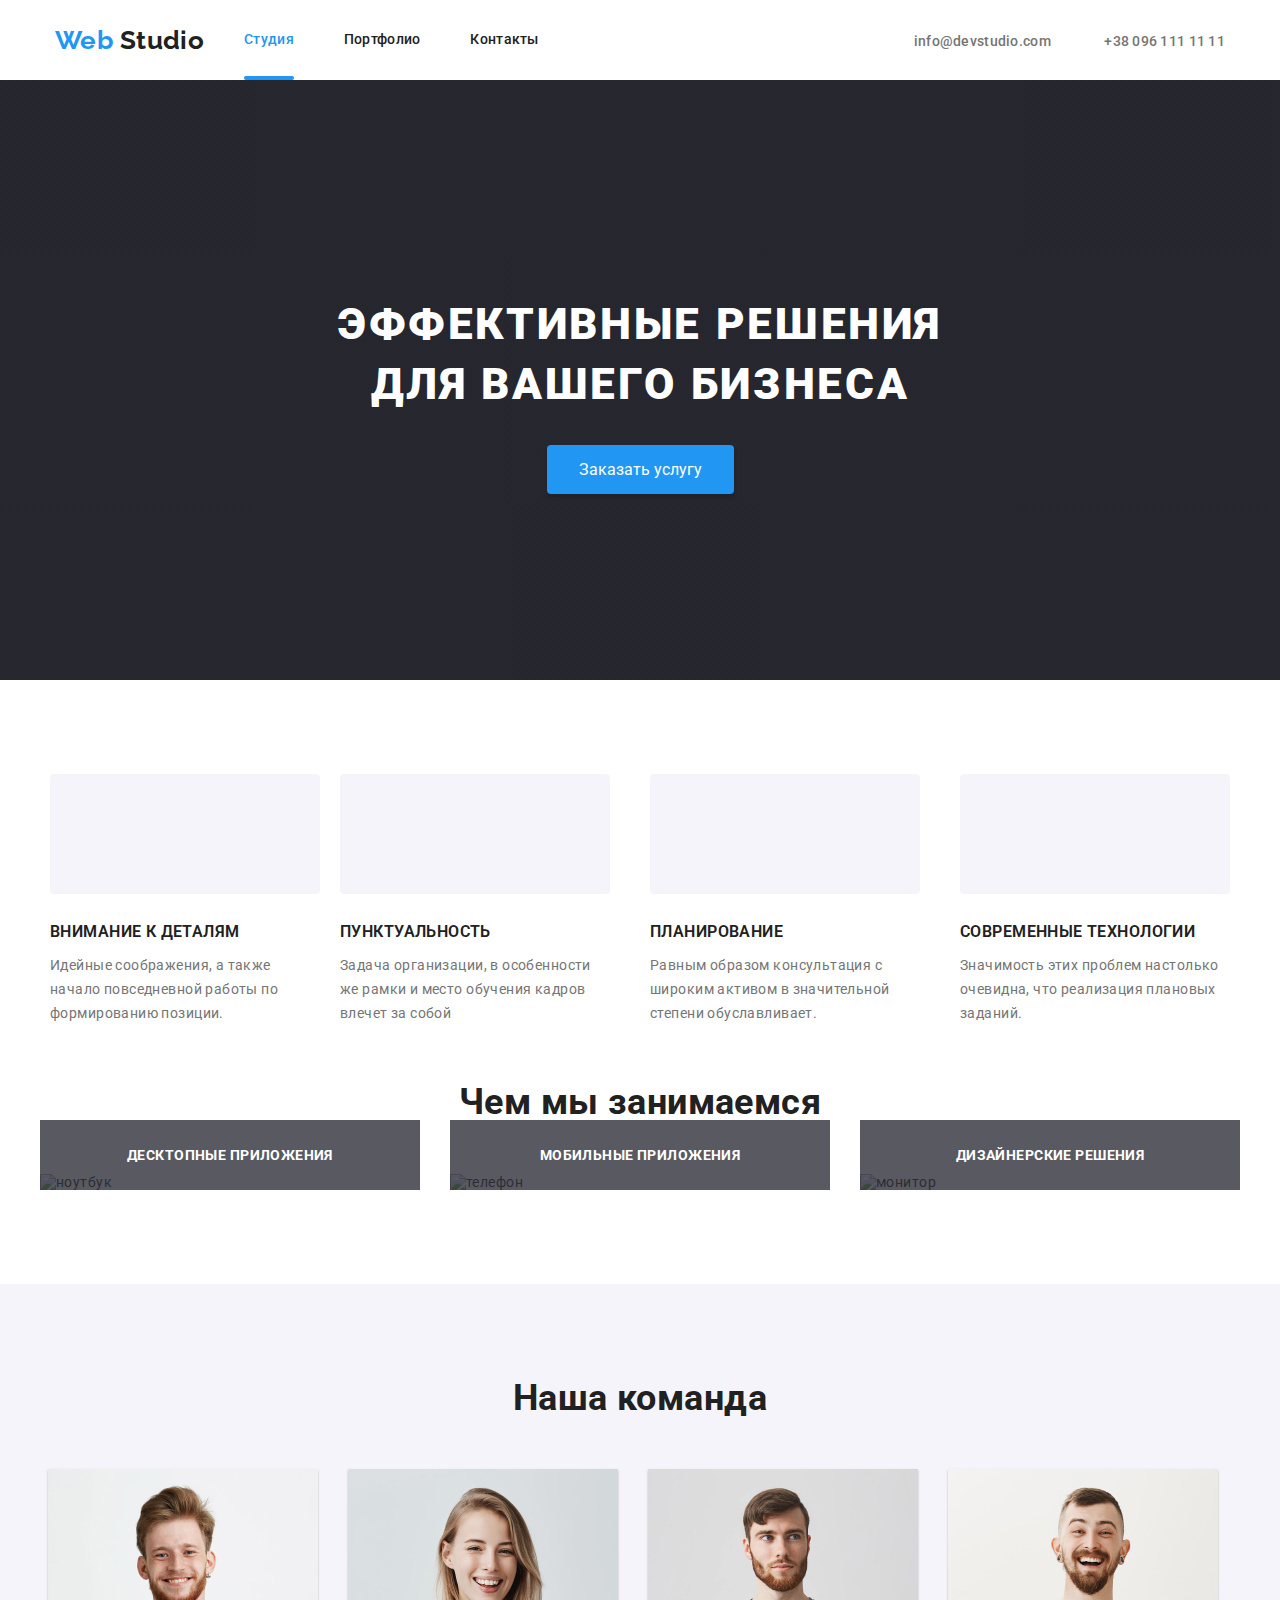
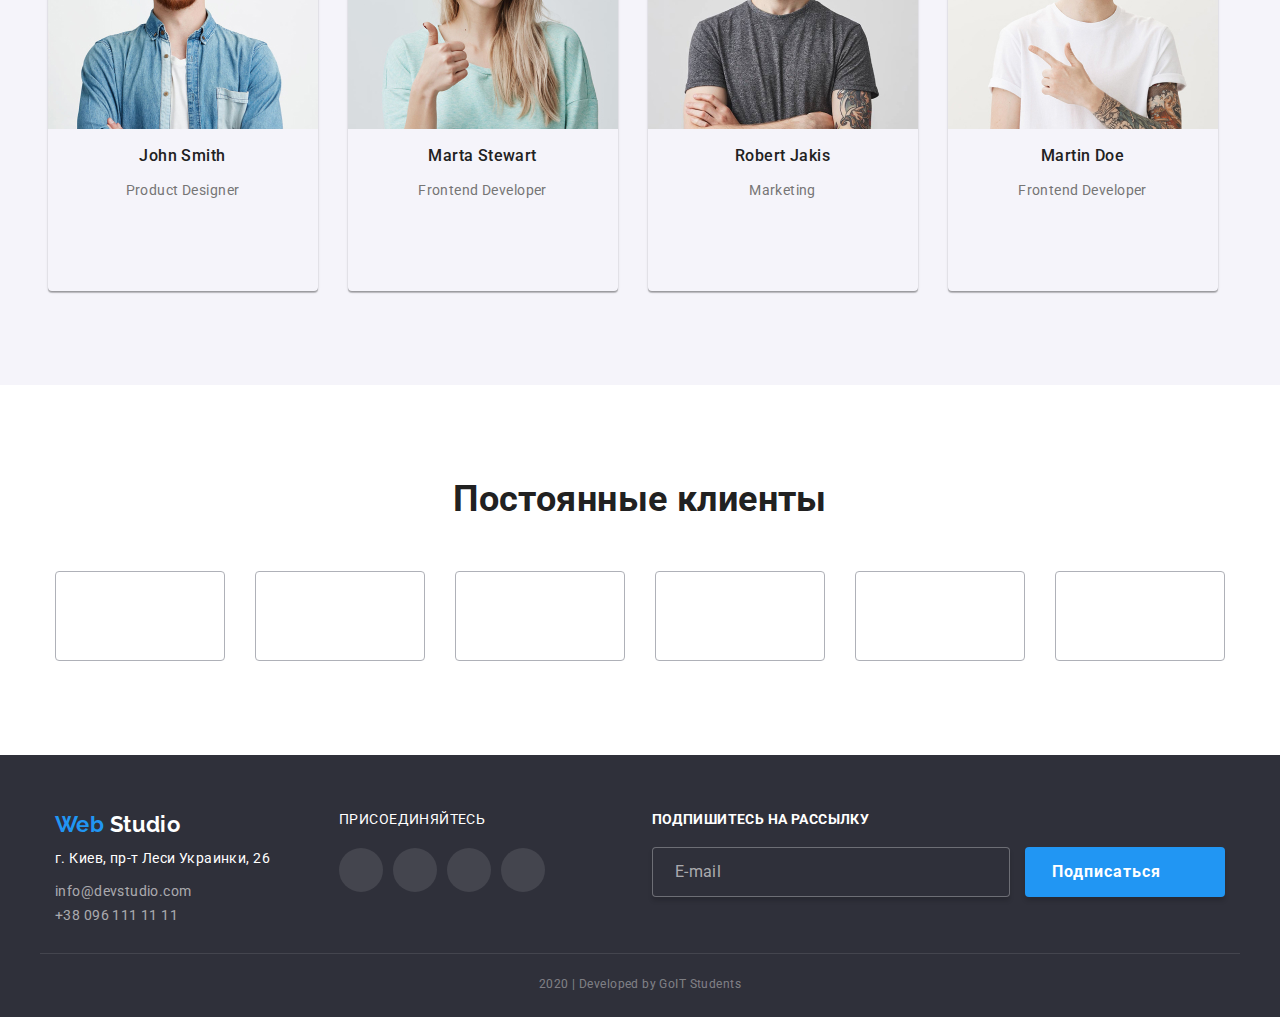
==== commit 0c2d2074: "change mentor" ====
--- a/index.html
+++ b/index.html
@@ -63,86 +63,82 @@
       <button type="button" class="banner-buy" data-modal-open>
         Заказать услугу
       </button>
+      <div class="backdrop is-hidden" data-modal>
+        <div class="modal">
+          <form action="" class="form" autocomplete="off">
+            <b class="form-title">Оставьте свои данные, мы вам перезвоним</b>
+            <div class="form-field">
+              <input
+                id="mean"
+                type="text"
+                class="modal-input"
+                name="data-contacts"
+                placeholder=" "
+              />
+              <label for="mean" class="form-label"> Имя</label>
+              <svg class="icon-modal" width="18" height="18">
+                <use href="./img/sprite.svg#mean"></use>
+              </svg>
+            </div>
+            <div class="form-field">
+              <input
+                id="tel"
+                type="text"
+                class="modal-input"
+                name="data-contacts"
+                placeholder=" "
+              />
+              <label for="tel" class="form-label"> Телефон</label>
+              <svg class="icon-modal" width="18" height="18">
+                <use href="./img/sprite.svg#tel"></use>
+              </svg>
+            </div>
+            <div class="form-field">
+              <input
+                id="post"
+                type="text"
+                class="modal-input tel"
+                name="data-contacts"
+                placeholder=" "
+              />
+              <label for="post" class="form-label"> Почта</label>
+              <svg class="icon-modal" width="18" height="18">
+                <use href="./img/sprite.svg#post"></use>
+              </svg>
+            </div>
+            <div class="form-field">
+              <input
+                id="coment"
+                type="textarea"
+                class="modal-input coment"
+                name="data-contacts"
+                placeholder=" "
+              />
+              <label for="coment" class="form-label coment"> Комментарий</label>
+            </div>
+            <div class="terms-field">
+              <label class="label-checkbox">
+                <input
+                  type="checkbox"
+                  name="checkbox"
+                  check
+                  class="input-checkbox"
+                />
+                <span class="icon-checkbox"></span>
+
+                Соглашаюсь с рассылкой и принимаю
+                <a href="#" class="link-terms"> Условия договора</a>
+              </label>
+            </div>
+            <button type="submit" class="button-submit">Отправить</button>
+          </form>
+          <button data-modal-close class="modal-btn">
+            <svg class="icon-close" width="11" height="11">
+              <use href="./img/sprite.svg#close"></use>
+            </svg>
+          </button>
+        </div>
       </div>
-        <div class="backdrop is-hidden" data-modal>
-          <div class="modal">
-            <form action="" class="form" autocomplete="off">
-              <b class="form-title">Оставьте свои данные, мы вам перезвоним</b>
-
-              <div class="form-field">
-                <input
-                  id="mean"
-                  type="text"
-                  class="modal-input"
-                  name="data-contacts"
-                  placeholder=" "
-                />
-                <label for="mean" class="form-label"> Имя</label>
-                <svg class="icon-modal" width="18" height="18">
-                  <use href="./img/sprite.svg#mean"></use>
-                </svg>
-              </div>
-              <div class="form-field">
-                <input
-                  id="tel"
-                  type="text"
-                  class="modal-input"
-                  name="data-contacts"
-                  placeholder=" "
-                />
-                <label for="tel" class="form-label"> Телефон</label>
-                <svg class="icon-modal" width="18" height="18">
-                  <use href="./img/sprite.svg#tel"></use>
-                </svg>
-              </div>
-              <div class="form-field">
-                <input
-                  id="post"
-                  type="text"
-                  class="modal-input tel"
-                  name="data-contacts"
-                  placeholder=" "
-                />
-                <label for="post" class="form-label"> Почта</label>
-                <svg class="icon-modal" width="18" height="18">
-                  <use href="./img/sprite.svg#post"></use>
-                </svg>
-              </div>
-              <div class="form-field">
-                <input
-                  id="coment"
-                  type="textarea"
-                  class="modal-input coment"
-                  name="data-contacts"
-                  placeholder=" "
-                />
-                <label for="coment" class="form-label coment">
-                  Комментарий</label
-                >
-              </div>
-              <div class="terms-field">
-                <label class="label-checkbox">
-                  <input
-                    type="checkbox"
-                    name="checkbox"
-                    check
-                    class="input-checkbox"
-                  />
-                  <span class="icon-checkbox"></span>
-
-                  Соглашаюсь с рассылкой и принимаю
-                  <a href="#" class="link-terms"> Условия договора</a>
-                </label>
-              </div>
-              <button type="submit" class="button-submit">Отправить</button>
-            </form>
-            <button data-modal-close class="modal-btn">
-              <svg class="icon-close" width="18" height="18">
-                <use href="./img/sprite.svg#close"></use>
-              </svg>
-            </button>
-          </div>
-        </div>
     </section>
     <main>
       <!-- особенности  -->
@@ -218,9 +214,9 @@
         </ul>
       </section>
       <!-- Наша команда -->
-      <section class="comand container downspace">
+      <section class="comand downspace">
         <h2 class="topic">Наша команда</h2>
-        <ul class="clermargin grup-block">
+        <ul class="clermargin grup-block container">
           <li class="item">
             <img
               src="./img/johnsmith.jpg"
@@ -488,7 +484,7 @@
           <form action="#">
             <input
               type="email"
-              name="email"
+              name="mail"
               placeholder="E-mail"
               class="form-input"
             />
@@ -504,20 +500,20 @@
       <p class="copi container">2020 | Developed by GoIT Students</p>
     </footer>
     <script>
-    (() => {
-  const refs = {
-    openModalBtn: document.querySelector("[data-modal-open]"),
-    closeModalBtn: document.querySelector("[data-modal-close]"),
-    modal: document.querySelector("[data-modal]"),
-  };
+      (() => {
+        const refs = {
+          openModalBtn: document.querySelector("[data-modal-open]"),
+          closeModalBtn: document.querySelector("[data-modal-close]"),
+          modal: document.querySelector("[data-modal]"),
+        };
 
-  refs.openModalBtn.addEventListener("click", toggleModal);
-  refs.closeModalBtn.addEventListener("click", toggleModal);
+        refs.openModalBtn.addEventListener("click", toggleModal);
+        refs.closeModalBtn.addEventListener("click", toggleModal);
 
-  function toggleModal() {
-    refs.modal.classList.toggle("is-hidden");
-  }
-})();
+        function toggleModal() {
+          refs.modal.classList.toggle("is-hidden");
+        }
+      })();
     </script>
   </body>
 </html>
--- a/css/main.min.css
+++ b/css/main.min.css
@@ -1,2 +1,2 @@
-img{display:block;max-width:100%;height:auto}a{text-decoration:none}ul{list-style-type:none}.container{margin-left:auto;margin-right:auto;width:1200px;padding-left:15px;padding-right:15px}.clermargin{margin-top:0px;margin-bottom:0px}.downspace{padding-top:94px;padding-bottom:94px;padding-left:0px;padding-right:0px}.autocenter{text-align:center}.grup-block{display:-webkit-box;display:-ms-flexbox;display:flex;-ms-flex-line-pack:center;align-content:center;-webkit-box-pack:center;-ms-flex-pack:center;justify-content:center;padding-left:0px}.grup-block .item+.item{margin-left:30px}body{font-family:Roboto, sans-serif;color:#212121;font-weight:400;font-size:14px;line-height:16px;letter-spacing:0.03em}.header{background:#fff}.mainmenu{display:-webkit-box;display:-ms-flexbox;display:flex;-webkit-box-align:center;-ms-flex-align:center;align-items:center;-webkit-box-pack:justify;-ms-flex-pack:justify;justify-content:space-between}.topmenu{display:-webkit-box;display:-ms-flexbox;display:flex;-webkit-box-align:center;-ms-flex-align:center;align-items:center;-webkit-box-pack:start;-ms-flex-pack:start;justify-content:flex-start}.logo{font-family:Raleway;font-weight:700;font-size:26px;line-height:1.19;color:#212121}.logo-blue{color:#2196f3}.navigatoin{display:-webkit-box;display:-ms-flexbox;display:flex}.navigatoin .item:not(:last-child){margin-right:50px}.navigatoin-link{font-weight:500;font-size:14px;line-height:1.14;letter-spacing:0.02em;color:#212121;display:block;padding-top:32px;padding-bottom:32px;-webkit-transition:color 250ms cubic-bezier(0.4, 0, 0.2, 1);transition:color 250ms cubic-bezier(0.4, 0, 0.2, 1)}.current{position:relative;color:#2196f3}.current::after{content:"";position:absolute;width:100%;height:4px;left:0;margin-top:44px;background:#2196f3;border-radius:2px}h2{margin-top:0px;margin-bottom:0px}.connect{display:-webkit-box;display:-ms-flexbox;display:flex;-webkit-box-align:baseline;-ms-flex-align:baseline;align-items:baseline}.connect .item+.item{margin-left:30px}.contacts-link{font-weight:500;font-size:14px;line-height:16px;letter-spacing:0.02em;color:#757575;-webkit-transition:color 250ms cubic-bezier(0.4, 0, 0.2, 1);transition:color 250ms cubic-bezier(0.4, 0, 0.2, 1)}.navigatoin-link:hover,.navigatoin-link:focus,.contacts-link:hover,.contacts-link:focus{color:#2196f3;-webkit-transition:color 250ms cubic-bezier(0.4, 0, 0.2, 1);transition:color 250ms cubic-bezier(0.4, 0, 0.2, 1)}.connect-navigation{fill:#757575}.connect-navigation:hover,.connect-navigation:focus{fill:#2196f3}.connect-icon{margin-right:10px}.banner{text-align:center;background-size:cover;margin-left:auto;margin-right:auto;background-repeat:no-repeat;display:-webkit-box;display:-ms-flexbox;display:flex;-webkit-box-orient:vertical;-webkit-box-direction:normal;-ms-flex-direction:column;flex-direction:column;-webkit-box-pack:center;-ms-flex-pack:center;justify-content:center;background-position:center;max-width:1600px;height:600px;background-color:#000;background-image:-webkit-gradient(linear, left top, left bottom, from(rgba(47,48,58,0.8)), to(rgba(47,48,58,0.8))),url("../img/Topbanner.jpg");background-image:linear-gradient(rgba(47,48,58,0.8), rgba(47,48,58,0.8)),url("../img/Topbanner.jpg")}.banner-text{font-weight:900;font-size:44px;line-height:1.36;letter-spacing:0.06em;text-transform:uppercase;margin-bottom:30px;color:#fff}.banner-buy{display:inline-block;margin-left:auto;margin-right:auto;padding:10px 32px;font-size:16px;line-height:1.87;background-color:#2196f3;color:#fff;border:none;-webkit-box-shadow:0px 4px 4px rgba(0,0,0,0.15);box-shadow:0px 4px 4px rgba(0,0,0,0.15);border-radius:4px}.properties-icon{margin-left:auto;margin-right:auto;display:block;content:"";height:120px;width:270px}.feature-icon{display:-webkit-box;display:-ms-flexbox;display:flex;-webkit-box-pack:center;-ms-flex-pack:center;justify-content:center;-webkit-box-align:center;-ms-flex-align:center;align-items:center;width:270px;height:120px;border-radius:4px;background:#f5f4fa}.properties-link{font-weight:600;text-transform:uppercase;margin-top:30px;margin-bottom:10px}.properties-text{line-height:1.71;color:#757575;margin-bottom:0px}.topic{text-align:center;margin-bottom:50px;padding-top:94px;font-weight:700;font-size:36px;line-height:1.16}.worck-box{position:relative}.worck-link{position:absolute;display:block;text-align:center;padding-top:27px;padding-bottom:27px;margin:0;bottom:0;width:380px;background:rgba(47,48,58,0.8);font-weight:700;text-transform:uppercase;color:#fff}.comand{background-color:#f5f4fa}.command-link{display:-webkit-box;display:-ms-flexbox;display:flex;-ms-flex-line-pack:center;align-content:center;-webkit-box-pack:center;-ms-flex-pack:center;justify-content:center;-webkit-box-align:center;-ms-flex-align:center;align-items:center;padding:0px;margin-bottom:32px}.comand .item{-webkit-box-shadow:0px 2px 1px rgba(0,0,0,0.2),0px 1px 1px rgba(0,0,0,0.14),0px 1px 3px rgba(0,0,0,0.12);box-shadow:0px 2px 1px rgba(0,0,0,0.2),0px 1px 1px rgba(0,0,0,0.14),0px 1px 3px rgba(0,0,0,0.12);border-radius:0px 0px 4px 4px}.comand-name{font-weight:500;line-height:1.18}.comand-position{line-height:1.18;color:#757575}.social-link{fill:#afb1b8;margin-right:10px;-webkit-transition:color 250ms cubic-bezier(0.4, 0, 0.2, 1);transition:color 250ms cubic-bezier(0.4, 0, 0.2, 1)}.social-link:hover,.social-link:focus{fill:#fff;background:#2196f3;border-radius:50%}.clients-logo{display:-webkit-box;display:-ms-flexbox;display:flex;-webkit-box-pack:center;-ms-flex-pack:center;justify-content:center;-webkit-box-align:center;-ms-flex-align:center;align-items:center;cursor:pointer;-webkit-transition:color 250ms cubic-bezier(0.4, 0, 0.2, 1);transition:color 250ms cubic-bezier(0.4, 0, 0.2, 1);width:170px;height:90px;border-radius:4px;border:1px solid #afb1b8}.clients-ico{fill:#afb1b8;-webkit-transition:fill 250ms cubic-bezier(0.4, 0, 0.2, 1);transition:fill 250ms cubic-bezier(0.4, 0, 0.2, 1)}.clients-logo:hover,.clients-logo:focus{border-color:#2196f3}.clients-ico:hover,.clients-ico:focus{fill:#2196f3}footer{background:#2f303a}.fotter-main{display:-webkit-box;display:-ms-flexbox;display:flex;-webkit-box-pack:start;-ms-flex-pack:start;justify-content:flex-start;padding-top:56px}.fotter-logo{font-family:Raleway;font-weight:700;font-size:22px;line-height:1.19;color:#fff}.fotter-addres{display:-webkit-box;display:-ms-flexbox;display:flex;-webkit-box-orient:vertical;-webkit-box-direction:normal;-ms-flex-direction:column;flex-direction:column;margin-right:69px;line-height:1.71;color:#fff;font-style:normal}.street{margin-top:10px;margin-bottom:9px}.fotter-contacts{line-height:1.71;color:rgba(255,255,255,0.6)}.footer-mail{padding:0px;margin:0px}.join{text-transform:uppercase;color:#fff;margin-top:0px;margin-bottom:21px}.footer-social{margin-top:0px;margin-bottom:0px;margin-right:94px}.social-ico{fill:#fff;background:rgba(255,255,255,0.1);border-radius:50%;margin-right:10px;-webkit-transition:fill 250ms cubic-bezier(0.4, 0, 0.2, 1);transition:fill 250ms cubic-bezier(0.4, 0, 0.2, 1)}.social-ico:hover,.social-ico:focus{fill:#fff;background:#2196f3;border-radius:50%}.join-form{margin-left:auto;margin-bottom:56px}.form-input{display:inline-block;margin-right:12px;margin-top:20px;padding:0;width:358px;height:50px;border:1px solid rgba(255,255,255,0.3);-webkit-box-shadow:0px 4px 4px rgba(0,0,0,0.15);box-shadow:0px 4px 4px rgba(0,0,0,0.15);border-radius:4px;background-color:#2f303a;cursor:pointer}.form-input::-webkit-input-placeholder{padding:0 12px;font-size:16px;line-height:1, 87;letter-spacing:0.03em;color:rgba(255,255,255,0.6)}.form-input:-ms-input-placeholder{padding:0 12px;font-size:16px;line-height:1, 87;letter-spacing:0.03em;color:rgba(255,255,255,0.6)}.form-input::-ms-input-placeholder{padding:0 12px;font-size:16px;line-height:1, 87;letter-spacing:0.03em;color:rgba(255,255,255,0.6)}.form-input::placeholder{padding:0 12px;font-size:16px;line-height:1, 87;letter-spacing:0.03em;color:rgba(255,255,255,0.6)}.submit-botton{position:relative;padding:0;padding-left:27px;min-width:200px;height:50px;background:#2196f3;-webkit-box-shadow:0px 4px 4px rgba(0,0,0,0.15);box-shadow:0px 4px 4px rgba(0,0,0,0.15);border-radius:4px;border:#2196f3;color:#fff;font-weight:700;font-size:16px;line-height:1.87;letter-spacing:0.06em;text-align:start;cursor:pointer}.icon-send{position:absolute;fill:#fff;top:50%;-webkit-transform:translateY(-50%);transform:translateY(-50%);right:28px;margin-left:10px}.copi{text-align:center;margin-top:0;margin-bottom:0;padding-top:18px;padding-bottom:21px;border-top:1px solid rgba(255,255,255,0.1);font-size:12px;line-height:2;color:rgba(255,255,255,0.4)}.portfolio{display:block;text-align:center}.portfolio-button{font-family:Roboto;font-weight:500;font-size:16px;line-height:1.62;letter-spacing:0.03em;padding:6px 22px;text-align:center;border-radius:4px;background:#f5f4fa;border-radius:4px;border:none;-webkit-transition:color 250ms cubic-bezier(0.4, 0, 0.2, 1);transition:color 250ms cubic-bezier(0.4, 0, 0.2, 1)}.portfolio-button:not(:last-child){margin-right:8px}.portfolio-button:hover,.portfolio-button:focus{background:#2196f3;color:#ffffff;-webkit-box-shadow:0px 2px 2px rgba(0,0,0,0.12),0px 1px 2px rgba(0,0,0,0.08),0px 3px 1px rgba(0,0,0,0.1);box-shadow:0px 2px 2px rgba(0,0,0,0.12),0px 1px 2px rgba(0,0,0,0.08),0px 3px 1px rgba(0,0,0,0.1);border-radius:4px}.flex-link{display:-webkit-box;display:-ms-flexbox;display:flex;-ms-flex-wrap:wrap;flex-wrap:wrap;padding-top:50px;margin-top:0px;margin-bottom:0px}.flex-item{margin-right:30px;margin-bottom:30px;width:380px;text-align:center}.flex-item:nth-child(3n){margin-right:0}.flex-item:nth-last-child(-n+3){margin-bottom:0}.flex-item:hover,.flex-item:focus{-webkit-box-shadow:1px 4px 6px rgba(0,0,0,0.16),0px 4px 4px rgba(0,0,0,0.06),0px 1px 1px rgba(0,0,0,0.12);box-shadow:1px 4px 6px rgba(0,0,0,0.16),0px 4px 4px rgba(0,0,0,0.06),0px 1px 1px rgba(0,0,0,0.12);cursor:pointer}.flex-item:hover .tehno,.flex-item:focus .tehno{-webkit-transform:translateY(0);transform:translateY(0)}.portfolio-title{font-size:18px;line-height:2;letter-spacing:0.06em;margin-top:20px;margin-bottom:8px}.portfolio-area{font-size:16px;line-height:1.87;color:#757575;margin-bottom:0px}.portfolio-img{position:relative;overflow:hidden}.tehno{position:absolute;top:0;left:0;width:100%;height:100%;margin:0;padding:63px 24px;text-align:left;pointer-events:none;font-size:18px;line-height:1.56;color:#fff;background-color:rgba(33,150,243,0.9);-webkit-transform:translateY(101%);transform:translateY(101%);-webkit-transition:-webkit-transform 250ms cubic-bezier(0.4, 0, 0.2, 1);transition:-webkit-transform 250ms cubic-bezier(0.4, 0, 0.2, 1);transition:transform 250ms cubic-bezier(0.4, 0, 0.2, 1);transition:transform 250ms cubic-bezier(0.4, 0, 0.2, 1), -webkit-transform 250ms cubic-bezier(0.4, 0, 0.2, 1)}.backdrop.is-hidden{visibility:hidden;opacity:0;pointer-events:none}.backdrop{position:fixed;z-index:5;top:0;left:0;width:100%;height:100%;visibility:visible;opacity:1;background:rgba(0,0,0,0.2);-webkit-transition:opacity 250ms cubic-bezier(0.4, 0, 0.2, 1);transition:opacity 250ms cubic-bezier(0.4, 0, 0.2, 1)}.is-hidden .modal{-webkit-transform:translate(-50%, -50%) scale(0.7);transform:translate(-50%, -50%) scale(0.7)}.modal{position:absolute;top:50%;left:50%;-webkit-transform:translate(-50%, -50%) scale(1);transform:translate(-50%, -50%) scale(1);width:528px;height:581px;background:#fff;-webkit-box-shadow:0px 2px 1px rgba(0,0,0,0.2),0px 1px 1px rgba(0,0,0,0.14),0px 1px 3px rgba(0,0,0,0.12);box-shadow:0px 2px 1px rgba(0,0,0,0.2),0px 1px 1px rgba(0,0,0,0.14),0px 1px 3px rgba(0,0,0,0.12);border-radius:4px;-webkit-transition:-webkit-transform 250ms cubic-bezier(0.4, 0, 0.2, 1);transition:-webkit-transform 250ms cubic-bezier(0.4, 0, 0.2, 1);transition:transform 250ms cubic-bezier(0.4, 0, 0.2, 1);transition:transform 250ms cubic-bezier(0.4, 0, 0.2, 1), -webkit-transform 250ms cubic-bezier(0.4, 0, 0.2, 1)}.modal-btn{position:absolute;top:-10px;right:-10px;width:30px;height:30px;padding:0;border:0;border-radius:50%;background-color:#fff;-webkit-box-shadow:0px 2px 1px rgba(0,0,0,0.2),0px 1px 1px rgba(0,0,0,0.14),0px 1px 3px rgba(0,0,0,0.12);box-shadow:0px 2px 1px rgba(0,0,0,0.2),0px 1px 1px rgba(0,0,0,0.14),0px 1px 3px rgba(0,0,0,0.12);cursor:pointer}.icon-close{position:absolute;top:50%;left:50%;-webkit-transform:translate(-50%, -50%);transform:translate(-50%, -50%)}.form{margin:40px;width:448px}.form-title{display:block;margin-top:40px;margin-bottom:30px;text-align:center;font-weight:700;font-size:20px}.form-field{position:relative;margin-bottom:30px}.form-field.terms{display:-webkit-box;display:-ms-flexbox;display:flex}.modal-input{display:block;width:100%;height:40px;padding:0 0 0 42px;cursor:pointer;border:1px solid rgba(33,33,33,0.2);border-radius:4px;-webkit-transition:border-color 250ms cubic-bezier(0.4, 0, 0.2, 1);transition:border-color 250ms cubic-bezier(0.4, 0, 0.2, 1)}.form-label{position:absolute;top:50%;-webkit-transform:translateY(-50%);transform:translateY(-50%);left:42px;font-size:14px;line-height:1.14;letter-spacing:0.01em;color:#757575;-webkit-transition:color 250ms cubic-bezier(0.4, 0, 0.2, 1),-webkit-transform 250ms cubic-bezier(0.4, 0, 0.2, 1);transition:color 250ms cubic-bezier(0.4, 0, 0.2, 1),-webkit-transform 250ms cubic-bezier(0.4, 0, 0.2, 1);transition:transform 250ms cubic-bezier(0.4, 0, 0.2, 1),color 250ms cubic-bezier(0.4, 0, 0.2, 1);transition:transform 250ms cubic-bezier(0.4, 0, 0.2, 1),color 250ms cubic-bezier(0.4, 0, 0.2, 1),-webkit-transform 250ms cubic-bezier(0.4, 0, 0.2, 1)}.form-label.coment{top:12px;left:16px}.modal-input.coment{resize:none;height:120px;padding:0 0 0 16px;cursor:pointer}.icon-modal{position:absolute;display:block;top:50%;-webkit-transform:translateY(-50%);transform:translateY(-50%);left:16px;margin-right:8px;-webkit-transition:fill 250ms cubic-bezier(0.4, 0, 0.2, 1);transition:fill 250ms cubic-bezier(0.4, 0, 0.2, 1)}.modal-input:focus+.form-label.form-label.coment,.modal-input:not(:placeholder-shown)+.form-label.form-label.coment{-webkit-transform:translateY(-35px);transform:translateY(-35px);color:#2196f3}.modal-input:focus+.form-label,.modal-input:not(:placeholder-shown)+.form-label{-webkit-transform:translate(-23px, -40px);transform:translate(-23px, -40px);color:#2196f3}.modal-input:focus ~ .icon-modal,.modal-input:not(:placeholder-shown) ~ .icon-modal{fill:#2196f3}.modal-input:focus,.modal-input:not(:placeholder-shown){border-color:#2196f3;outline:none}.terms-field{width:100%;text-align:left}.label-checkbox{display:-webkit-box;display:-ms-flexbox;display:flex;font-size:14px;line-height:1.71;-webkit-box-align:center;-ms-flex-align:center;align-items:center;color:#757575;cursor:pointer}.input-checkbox{position:absolute;width:1px;height:1px;margin:-1px;border:0px;padding:0px;clip:rect(0 0 0 0);overflow:hidden}.input-checkbox:checked+.icon-checkbox{background-color:#2196f3;background-image:url(../img/check.svg);background-size:cover;border-radius:2px;border-color:blue-text-color}.icon-checkbox{display:inline-block;width:15px;height:15px;border-radius:2px;margin-right:8px;border:2px solid #212121;background-color:#fff;-webkit-transition:250ms cubic-bezier(0.4, 0, 0.2, 1);transition:250ms cubic-bezier(0.4, 0, 0.2, 1)}.link-terms{display:block;margin-left:5px;color:#2196f3;text-decoration:underline;text-align:right}.button-submit{min-width:200px;height:50px;padding:0;margin-top:30px;margin-bottom:40px;cursor:pointer;font-weight:700;font-size:16px;line-height:1.87;text-align:center;letter-spacing:0.06em;color:#fff;border-color:#2196f3;background:#2196f3;-webkit-box-shadow:0px 4px 4px rgba(0,0,0,0.15);box-shadow:0px 4px 4px rgba(0,0,0,0.15);border-radius:4px;border:0}
+img{display:block;max-width:100%;height:auto}a{text-decoration:none}ul{list-style-type:none}.container{margin-left:auto;margin-right:auto;width:1200px;padding-left:15px;padding-right:15px}.clermargin{margin-top:0px;margin-bottom:0px}.downspace{padding-top:94px;padding-bottom:94px;padding-left:0px;padding-right:0px}.autocenter{text-align:center}.grup-block{display:-webkit-box;display:-ms-flexbox;display:flex;-ms-flex-line-pack:center;align-content:center;-webkit-box-pack:center;-ms-flex-pack:center;justify-content:center;padding-left:0px}.grup-block .item+.item{margin-left:30px}body{font-family:Roboto, sans-serif;color:#212121;font-weight:400;font-size:14px;line-height:16px;letter-spacing:0.03em}.header{background:#fff}.mainmenu{display:-webkit-box;display:-ms-flexbox;display:flex;-webkit-box-align:center;-ms-flex-align:center;align-items:center;-webkit-box-pack:justify;-ms-flex-pack:justify;justify-content:space-between}.topmenu{display:-webkit-box;display:-ms-flexbox;display:flex;-webkit-box-align:center;-ms-flex-align:center;align-items:center;-webkit-box-pack:start;-ms-flex-pack:start;justify-content:flex-start}.logo{font-family:Raleway;font-weight:700;font-size:26px;line-height:1.19;color:#212121}.logo-blue{color:#2196f3}.navigatoin{display:-webkit-box;display:-ms-flexbox;display:flex}.navigatoin .item:not(:last-child){margin-right:50px}.navigatoin-link{font-weight:500;font-size:14px;line-height:1.14;letter-spacing:0.02em;color:#212121;display:block;padding-top:32px;padding-bottom:32px;-webkit-transition:color 250ms cubic-bezier(0.4, 0, 0.2, 1);transition:color 250ms cubic-bezier(0.4, 0, 0.2, 1)}.navigatoin-link:hover,.navigatoin-link:focus{color:#2196f3;-webkit-transition:color 250ms cubic-bezier(0.4, 0, 0.2, 1);transition:color 250ms cubic-bezier(0.4, 0, 0.2, 1)}.current{position:relative;color:#2196f3}.current::after{content:"";position:absolute;width:100%;height:4px;left:0;margin-top:44px;background:#2196f3;border-radius:2px}h2{margin-top:0px;margin-bottom:0px}.connect{display:-webkit-box;display:-ms-flexbox;display:flex;-webkit-box-align:baseline;-ms-flex-align:baseline;align-items:baseline}.connect .item+.item{margin-left:30px}.contacts-link{font-weight:500;font-size:14px;line-height:16px;letter-spacing:0.02em;color:#757575;-webkit-transition:color 250ms cubic-bezier(0.4, 0, 0.2, 1);transition:color 250ms cubic-bezier(0.4, 0, 0.2, 1)}.contacts-link:hover,.contacts-link:focus{color:#2196f3;-webkit-transition:color 250ms cubic-bezier(0.4, 0, 0.2, 1);transition:color 250ms cubic-bezier(0.4, 0, 0.2, 1)}.connect-navigation{fill:#757575}.connect-navigation:hover,.connect-navigation:focus{fill:#2196f3}.connect-icon{margin-right:10px}.banner{text-align:center;background-size:cover;margin-left:auto;margin-right:auto;background-repeat:no-repeat;display:-webkit-box;display:-ms-flexbox;display:flex;-webkit-box-orient:vertical;-webkit-box-direction:normal;-ms-flex-direction:column;flex-direction:column;-webkit-box-pack:center;-ms-flex-pack:center;justify-content:center;background-position:center;max-width:1600px;height:600px;background-color:#000;background-image:-webkit-gradient(linear, left top, left bottom, from(rgba(47,48,58,0.8)), to(rgba(47,48,58,0.8))),url("../img/Topbanner.jpg");background-image:linear-gradient(rgba(47,48,58,0.8), rgba(47,48,58,0.8)),url("../img/Topbanner.jpg")}.banner-text{font-weight:900;font-size:44px;line-height:1.36;letter-spacing:0.06em;text-transform:uppercase;margin-bottom:30px;color:#fff}.banner-buy{display:inline-block;margin-left:auto;margin-right:auto;padding:10px 32px;font-size:16px;line-height:1.87;background-color:#2196f3;color:#fff;border:none;-webkit-box-shadow:0px 4px 4px rgba(0,0,0,0.15);box-shadow:0px 4px 4px rgba(0,0,0,0.15);border-radius:4px}.properties-icon{margin-left:auto;margin-right:auto;display:block;content:"";height:120px;width:270px}.feature-icon{display:-webkit-box;display:-ms-flexbox;display:flex;-webkit-box-pack:center;-ms-flex-pack:center;justify-content:center;-webkit-box-align:center;-ms-flex-align:center;align-items:center;width:270px;height:120px;border-radius:4px;background:#f5f4fa}.properties-link{font-weight:600;text-transform:uppercase;margin-top:30px;margin-bottom:10px}.properties-text{line-height:1.71;color:#757575;margin-bottom:0px}.topic{text-align:center;margin-bottom:50px;font-weight:700;font-size:36px;line-height:1.16}.worck-box{position:relative}.worck-link{position:absolute;display:block;text-align:center;padding-top:27px;padding-bottom:27px;margin:0;bottom:0;width:380px;background:rgba(47,48,58,0.8);font-weight:700;text-transform:uppercase;color:#fff}.comand{background-color:#f5f4fa}.command-link{display:-webkit-box;display:-ms-flexbox;display:flex;-ms-flex-line-pack:center;align-content:center;-webkit-box-pack:center;-ms-flex-pack:center;justify-content:center;-webkit-box-align:center;-ms-flex-align:center;align-items:center;padding:0px;margin-bottom:32px}.comand .item{-webkit-box-shadow:0px 2px 1px rgba(0,0,0,0.2),0px 1px 1px rgba(0,0,0,0.14),0px 1px 3px rgba(0,0,0,0.12);box-shadow:0px 2px 1px rgba(0,0,0,0.2),0px 1px 1px rgba(0,0,0,0.14),0px 1px 3px rgba(0,0,0,0.12);border-radius:0px 0px 4px 4px}.comand-name{font-weight:500;line-height:1.18}.comand-position{line-height:1.18;color:#757575}.social-link{fill:#afb1b8;margin-right:10px;-webkit-transition:color 250ms cubic-bezier(0.4, 0, 0.2, 1);transition:color 250ms cubic-bezier(0.4, 0, 0.2, 1)}.social-link:hover,.social-link:focus{fill:#fff;background:#2196f3;border-radius:50%}.clients-logo{display:-webkit-box;display:-ms-flexbox;display:flex;-webkit-box-pack:center;-ms-flex-pack:center;justify-content:center;-webkit-box-align:center;-ms-flex-align:center;align-items:center;cursor:pointer;-webkit-transition:color 250ms cubic-bezier(0.4, 0, 0.2, 1);transition:color 250ms cubic-bezier(0.4, 0, 0.2, 1);width:170px;height:90px;border-radius:4px;border:1px solid #afb1b8}.clients-logo:hover,.clients-logo:focus{border-color:#2196f3}.clients-ico{fill:#afb1b8;-webkit-transition:fill 250ms cubic-bezier(0.4, 0, 0.2, 1);transition:fill 250ms cubic-bezier(0.4, 0, 0.2, 1)}.clients-ico:hover,.clients-ico:focus{fill:#2196f3}footer{background:#2f303a}.fotter-main{display:-webkit-box;display:-ms-flexbox;display:flex;-webkit-box-pack:start;-ms-flex-pack:start;justify-content:flex-start;padding-top:56px}.fotter-logo{font-family:Raleway;font-weight:700;font-size:22px;line-height:1.19;color:#fff}.fotter-addres{display:-webkit-box;display:-ms-flexbox;display:flex;-webkit-box-orient:vertical;-webkit-box-direction:normal;-ms-flex-direction:column;flex-direction:column;margin-right:69px;line-height:1.71;color:#fff;font-style:normal}.street{margin-top:10px;margin-bottom:9px}.fotter-contacts{line-height:1.71;color:rgba(255,255,255,0.6)}.footer-mail{padding:0px;margin:0px}.join{text-transform:uppercase;color:#fff;margin-top:0px;margin-bottom:21px}.footer-social{margin-top:0px;margin-bottom:0px;margin-right:94px}.social-ico{fill:#fff;background:rgba(255,255,255,0.1);border-radius:50%;margin-right:10px;-webkit-transition:fill 250ms cubic-bezier(0.4, 0, 0.2, 1);transition:fill 250ms cubic-bezier(0.4, 0, 0.2, 1)}.social-ico:hover,.social-ico:focus{fill:#fff;background:#2196f3;border-radius:50%}.join-form{margin-left:auto;margin-bottom:56px}.form-input{display:inline-block;margin-right:12px;margin-top:20px;padding:0;width:358px;height:50px;padding-left:10px;color:#fff;border:1px solid rgba(255,255,255,0.3);-webkit-box-shadow:0px 4px 4px rgba(0,0,0,0.15);box-shadow:0px 4px 4px rgba(0,0,0,0.15);border-radius:4px;background-color:#2f303a;cursor:pointer}.form-input::-webkit-input-placeholder{padding:0 12px;font-size:16px;line-height:1, 87;letter-spacing:0.03em;color:rgba(255,255,255,0.6)}.form-input:-ms-input-placeholder{padding:0 12px;font-size:16px;line-height:1, 87;letter-spacing:0.03em;color:rgba(255,255,255,0.6)}.form-input::-ms-input-placeholder{padding:0 12px;font-size:16px;line-height:1, 87;letter-spacing:0.03em;color:rgba(255,255,255,0.6)}.form-input::placeholder{padding:0 12px;font-size:16px;line-height:1, 87;letter-spacing:0.03em;color:rgba(255,255,255,0.6)}.submit-botton{position:relative;padding:0;padding-left:27px;min-width:200px;height:50px;background:#2196f3;-webkit-box-shadow:0px 4px 4px rgba(0,0,0,0.15);box-shadow:0px 4px 4px rgba(0,0,0,0.15);border-radius:4px;border:#2196f3;color:#fff;font-weight:700;font-size:16px;line-height:1.87;letter-spacing:0.06em;text-align:start;cursor:pointer}.icon-send{position:absolute;fill:#fff;top:50%;-webkit-transform:translateY(-50%);transform:translateY(-50%);right:28px;margin-left:10px}.copi{text-align:center;margin-top:0;margin-bottom:0;padding-top:18px;padding-bottom:21px;border-top:1px solid rgba(255,255,255,0.1);font-size:12px;line-height:2;color:rgba(255,255,255,0.4)}.portfolio{display:block;text-align:center}.portfolio-button{font-family:Roboto;font-weight:500;font-size:16px;line-height:1.62;letter-spacing:0.03em;padding:6px 22px;text-align:center;border-radius:4px;background:#f5f4fa;border-radius:4px;border:none;-webkit-transition:color 250ms cubic-bezier(0.4, 0, 0.2, 1);transition:color 250ms cubic-bezier(0.4, 0, 0.2, 1)}.portfolio-button:hover,.portfolio-button:focus{background:#2196f3;color:#ffffff;-webkit-box-shadow:0px 2px 2px rgba(0,0,0,0.12),0px 1px 2px rgba(0,0,0,0.08),0px 3px 1px rgba(0,0,0,0.1);box-shadow:0px 2px 2px rgba(0,0,0,0.12),0px 1px 2px rgba(0,0,0,0.08),0px 3px 1px rgba(0,0,0,0.1);border-radius:4px}.portfolio-button:not(:last-child){margin-right:8px}.flex-link{display:-webkit-box;display:-ms-flexbox;display:flex;-ms-flex-wrap:wrap;flex-wrap:wrap;padding-top:50px;margin-top:0px;margin-bottom:0px}.flex-item{margin-right:30px;margin-bottom:30px;width:380px;text-align:center}.flex-item:hover,.flex-item:focus{-webkit-box-shadow:1px 4px 6px rgba(0,0,0,0.16),0px 4px 4px rgba(0,0,0,0.06),0px 1px 1px rgba(0,0,0,0.12);box-shadow:1px 4px 6px rgba(0,0,0,0.16),0px 4px 4px rgba(0,0,0,0.06),0px 1px 1px rgba(0,0,0,0.12);cursor:pointer}.flex-item:nth-child(3n){margin-right:0}.flex-item:nth-last-child(-n+3){margin-bottom:0}.flex-item:hover .tehno,.flex-item:focus .tehno{-webkit-transform:translateY(0);transform:translateY(0)}.portfolio-title{font-size:18px;line-height:2;letter-spacing:0.06em;margin-top:20px;margin-bottom:8px}.portfolio-area{font-size:16px;line-height:1.87;color:#757575;margin-bottom:0px}.portfolio-img{position:relative;overflow:hidden}.tehno{position:absolute;top:0;left:0;width:100%;height:100%;margin:0;padding:63px 24px;text-align:left;pointer-events:none;font-size:18px;line-height:1.56;color:#fff;background-color:rgba(33,150,243,0.9);-webkit-transform:translateY(101%);transform:translateY(101%);-webkit-transition:-webkit-transform 250ms cubic-bezier(0.4, 0, 0.2, 1);transition:-webkit-transform 250ms cubic-bezier(0.4, 0, 0.2, 1);transition:transform 250ms cubic-bezier(0.4, 0, 0.2, 1);transition:transform 250ms cubic-bezier(0.4, 0, 0.2, 1), -webkit-transform 250ms cubic-bezier(0.4, 0, 0.2, 1)}.backdrop.is-hidden{visibility:hidden;opacity:0;pointer-events:none}.backdrop{position:fixed;z-index:5;top:0;left:0;width:100%;height:100%;visibility:visible;opacity:1;background:rgba(0,0,0,0.2);-webkit-transition:opacity 250ms cubic-bezier(0.4, 0, 0.2, 1);transition:opacity 250ms cubic-bezier(0.4, 0, 0.2, 1)}.is-hidden .modal{-webkit-transform:translate(-50%, -50%) scale(0.7);transform:translate(-50%, -50%) scale(0.7)}.modal{position:absolute;top:50%;left:50%;-webkit-transform:translate(-50%, -50%) scale(1);transform:translate(-50%, -50%) scale(1);width:528px;background:#fff;-webkit-box-shadow:0px 2px 1px rgba(0,0,0,0.2),0px 1px 1px rgba(0,0,0,0.14),0px 1px 3px rgba(0,0,0,0.12);box-shadow:0px 2px 1px rgba(0,0,0,0.2),0px 1px 1px rgba(0,0,0,0.14),0px 1px 3px rgba(0,0,0,0.12);border-radius:4px;-webkit-transition:-webkit-transform 250ms cubic-bezier(0.4, 0, 0.2, 1);transition:-webkit-transform 250ms cubic-bezier(0.4, 0, 0.2, 1);transition:transform 250ms cubic-bezier(0.4, 0, 0.2, 1);transition:transform 250ms cubic-bezier(0.4, 0, 0.2, 1), -webkit-transform 250ms cubic-bezier(0.4, 0, 0.2, 1)}.modal-btn{position:absolute;top:8px;right:8px;width:30px;height:30px;padding:0;border:1px solid rgba(0,0,0,0.1);border-radius:50%;background-color:#fff}.icon-close{position:absolute;top:50%;left:50%;-webkit-transform:translate(-50%, -50%);transform:translate(-50%, -50%)}.form{padding:40px}.form-title{display:block;margin-top:40px;margin-bottom:30px;text-align:center;font-weight:700;font-size:20px}.form-field{position:relative;margin-bottom:30px}.form-field.terms{display:-webkit-box;display:-ms-flexbox;display:flex}.modal-input{display:block;width:100%;height:40px;padding:0 0 0 42px;cursor:pointer;border:1px solid rgba(33,33,33,0.2);border-radius:4px;-webkit-transition:border-color 250ms cubic-bezier(0.4, 0, 0.2, 1);transition:border-color 250ms cubic-bezier(0.4, 0, 0.2, 1)}.form-label{position:absolute;top:50%;-webkit-transform:translateY(-50%);transform:translateY(-50%);left:42px;font-size:14px;line-height:1.14;letter-spacing:0.01em;color:#757575;-webkit-transition:color 250ms cubic-bezier(0.4, 0, 0.2, 1),-webkit-transform 250ms cubic-bezier(0.4, 0, 0.2, 1);transition:color 250ms cubic-bezier(0.4, 0, 0.2, 1),-webkit-transform 250ms cubic-bezier(0.4, 0, 0.2, 1);transition:transform 250ms cubic-bezier(0.4, 0, 0.2, 1),color 250ms cubic-bezier(0.4, 0, 0.2, 1);transition:transform 250ms cubic-bezier(0.4, 0, 0.2, 1),color 250ms cubic-bezier(0.4, 0, 0.2, 1),-webkit-transform 250ms cubic-bezier(0.4, 0, 0.2, 1)}.form-label.coment{top:12px;left:16px}.modal-input.coment{resize:none;height:120px;padding:0 0 0 16px;cursor:pointer}.icon-modal{position:absolute;display:block;top:50%;-webkit-transform:translateY(-50%);transform:translateY(-50%);left:16px;margin-right:8px;-webkit-transition:fill 250ms cubic-bezier(0.4, 0, 0.2, 1);transition:fill 250ms cubic-bezier(0.4, 0, 0.2, 1)}.modal-input:focus+.form-label.form-label.coment,.modal-input:not(:placeholder-shown)+.form-label.form-label.coment{-webkit-transform:translateY(-35px);transform:translateY(-35px);color:#2196f3}.modal-input:focus+.form-label,.modal-input:not(:placeholder-shown)+.form-label{-webkit-transform:translate(-23px, -40px);transform:translate(-23px, -40px);color:#2196f3}.modal-input:focus ~ .icon-modal,.modal-input:not(:placeholder-shown) ~ .icon-modal{fill:#2196f3}.modal-input:focus,.modal-input:not(:placeholder-shown){border-color:#2196f3;outline:none}.terms-field{width:100%;text-align:left}.label-checkbox{display:-webkit-box;display:-ms-flexbox;display:flex;font-size:14px;line-height:1.71;-webkit-box-align:center;-ms-flex-align:center;align-items:center;color:#757575;cursor:pointer}.input-checkbox{position:absolute;width:1px;height:1px;margin:-1px;border:0px;padding:0px;clip:rect(0 0 0 0);overflow:hidden}.input-checkbox:checked+.icon-checkbox{background-color:#2196f3;background-image:url(../img/check.svg);background-size:cover;border-radius:2px;border-color:blue-text-color}.icon-checkbox{display:inline-block;width:15px;height:15px;border-radius:2px;margin-right:8px;border:2px solid #212121;background-color:#fff;-webkit-transition:250ms cubic-bezier(0.4, 0, 0.2, 1);transition:250ms cubic-bezier(0.4, 0, 0.2, 1)}.link-terms{display:block;margin-left:5px;color:#2196f3;text-decoration:underline;text-align:right}.button-submit{min-width:200px;height:50px;padding:0;margin-top:30px;margin-bottom:40px;cursor:pointer;font-weight:700;font-size:16px;line-height:1.87;text-align:center;letter-spacing:0.06em;color:#fff;border-color:#2196f3;background:#2196f3;-webkit-box-shadow:0px 4px 4px rgba(0,0,0,0.15);box-shadow:0px 4px 4px rgba(0,0,0,0.15);border-radius:4px;border:0}
 /*# sourceMappingURL=main.min.css.map */